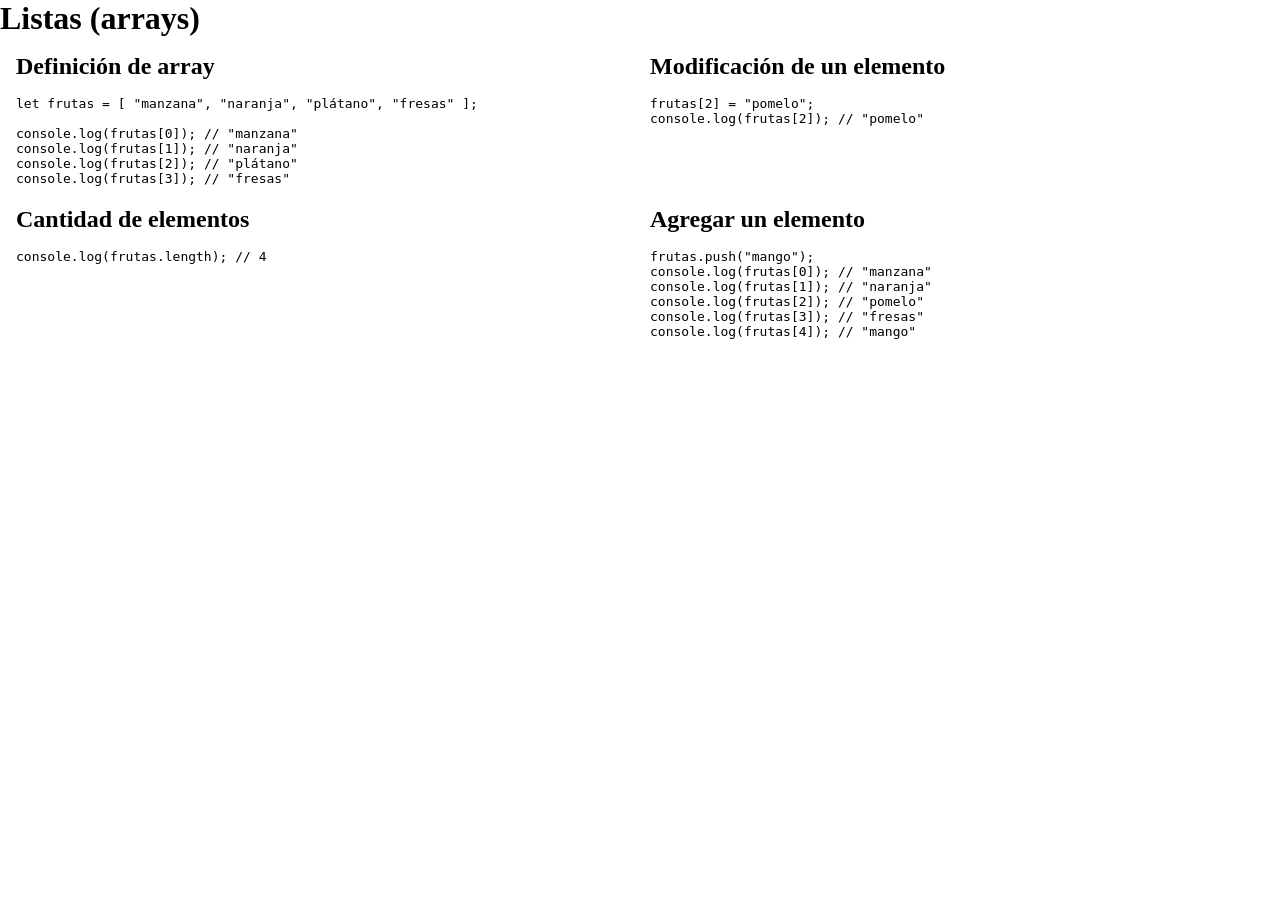
==== ejemplos/arrays/index.html @ 64e7ca8a "Merge branch 'Programacion-Web-Full-Stack-PCom:main' into main" ====
<!doctype html>
<html lang="en">
  <head>
    <meta charset="UTF-8" />
    <meta name="viewport" content="width=device-width, initial-scale=1.0" />
    <link rel="stylesheet" href="style.css" />
    <link rel="stylesheet" href="../javascript.css" />
    <title>Listas (arrays)</title>
  </head>
  <body>
    <h1>Listas (arrays)</h1>

    <main>
      <article>
        <h2>Definición de array</h2>
        <pre><code><span class="keyword">let</span> <span class="variable">frutas</span> = [ <span class="string">"manzana"</span>, <span class="string">"naranja"</span>, <span class="string">"plátano"</span>, <span class="string">"fresas"</span> ];

<span class="keyword">console</span>.<span class="property">log</span>(<span class="variable">frutas</span>[0]); <span class="comment">// "manzana"</span>
<span class="keyword">console</span>.<span class="property">log</span>(<span class="variable">frutas</span>[1]); <span class="comment">// "naranja"</span>
<span class="keyword">console</span>.<span class="property">log</span>(<span class="variable">frutas</span>[2]); <span class="comment">// "plátano"</span>
<span class="keyword">console</span>.<span class="property">log</span>(<span class="variable">frutas</span>[3]); <span class="comment">// "fresas"</span>
</code></pre>
      </article>

      <article>
        <h2>Modificación de un elemento</h2>
        <pre><code><span class="variable">frutas</span>[2] = <span class="string">"pomelo"</span>;
<span class="keyword">console</span>.<span class="property">log</span>(<span class="variable">frutas</span>[2]); <span class="comment">// "pomelo"</span></code></pre>
      </article>

      <article>
        <h2>Cantidad de elementos</h2>
        <pre><code><span class="keyword">console</span>.<span class="property">log</span>(<span class="variable">frutas</span><span class="keyword">.length</span>); <span class="comment">// 4</span></code></pre>
      </article>

      <article>
        <h2>Agregar un elemento</h2>
        <pre><code><span class="variable">frutas</span>.<span class="keyword">push</span>(<span class="string">"mango"</span>);
<span class="keyword">console</span>.<span class="property">log</span>(<span class="variable">frutas</span>[0]); <span class="comment">// "manzana"</span>
<span class="keyword">console</span>.<span class="property">log</span>(<span class="variable">frutas</span>[1]); <span class="comment">// "naranja"</span>
<span class="keyword">console</span>.<span class="property">log</span>(<span class="variable">frutas</span>[2]); <span class="comment">// "pomelo"</span>
<span class="keyword">console</span>.<span class="property">log</span>(<span class="variable">frutas</span>[3]); <span class="comment">// "fresas"</span>
<span class="keyword">console</span>.<span class="property">log</span>(<span class="variable">frutas</span>[4]); <span class="comment">// "mango"</span>
</code></pre>
      </article>
    </main>
  </body>

  <script>
    let frutas = ["manzana", "naranja", "plátano", "fresas"];

    console.log(frutas[0]); // "manzana"
    console.log(frutas[1]); // "naranja"
    console.log(frutas[2]); // "plátano"
    console.log(frutas[3]); // "fresas"

    console.log("------------------");

    frutas[2] = "pomelo";
    console.log(frutas[0]); // "manzana
    console.log(frutas[1]); // "pomelo"
    console.log(frutas[2]); // "plátano"
    console.log(frutas[3]); // "fresas"

    console.log("------------------");

    console.log(frutas.length);

    console.log("------------------");

    frutas.push("mango");
    console.log(frutas[0]); // "manzana
    console.log(frutas[1]); // "pomelo"
    console.log(frutas[2]); // "plátano"
    console.log(frutas[3]); // "fresas"
    console.log(frutas[4]); // "mango"
  </script>
</html>
---- ejemplos/arrays/style.css ----
* {
  margin: 0;
  padding: 0;
  box-sizing: border-box;
}

main {
  width: fit-content;
  max-width: 1500px;
  margin-inline: auto;
  margin-bottom: 5rem;
  padding: 0 1rem;

  display: grid;
  gap: 20px;
}

h1,
h2 {
  margin-bottom: 1rem;
}

article {
  width: 100%;
  max-width: 700px;
  flex: 1;
}

@media screen and (min-width: 1000px) {
  main {
    width: auto;
    grid-template-columns: 1fr 1fr;
  }
}
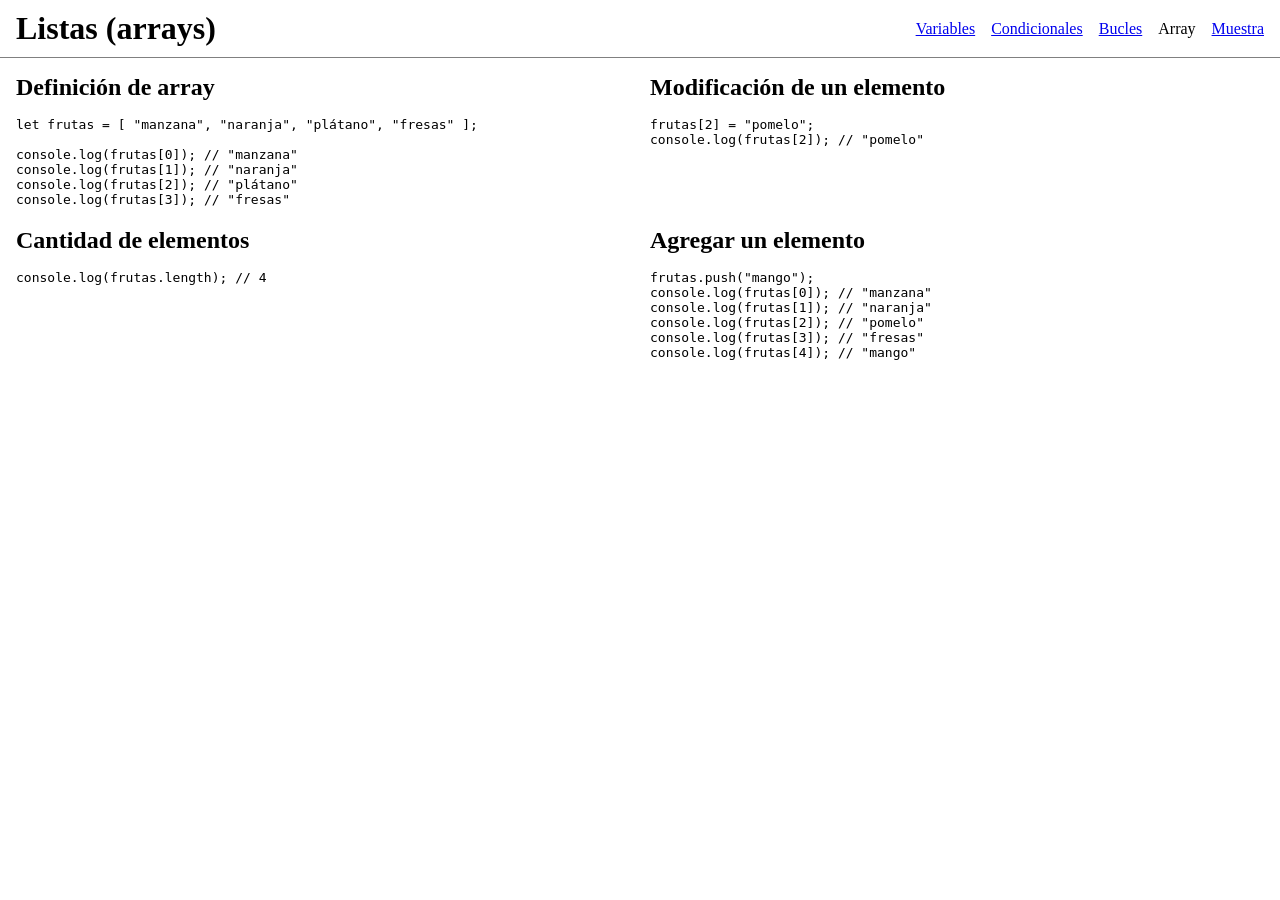
==== commit a30da8b7: "Navegación" ====
--- a/ejemplos/arrays/index.html
+++ b/ejemplos/arrays/index.html
@@ -3,12 +3,22 @@
   <head>
     <meta charset="UTF-8" />
     <meta name="viewport" content="width=device-width, initial-scale=1.0" />
-    <link rel="stylesheet" href="style.css" />
     <link rel="stylesheet" href="../javascript.css" />
+    <link rel="stylesheet" href="../globalStyle.css" />
     <title>Listas (arrays)</title>
   </head>
   <body>
-    <h1>Listas (arrays)</h1>
+    <header>
+      <h1>Listas (arrays)</h1>
+
+      <nav>
+        <a href="../variables/">Variables</a>
+        <a href="../condicionales/">Condicionales</a>
+        <a href="../bucles/">Bucles</a>
+        <span>Array</span>
+        <a href="../muestra/">Muestra</a>
+      </nav>
+    </header>
 
     <main>
       <article>
--- a/ejemplos/globalStyle.css
+++ b/ejemplos/globalStyle.css
@@ -0,0 +1,47 @@
+* {
+  margin: 0;
+  padding: 0;
+  box-sizing: border-box;
+}
+
+header {
+  display: flex;
+  justify-content: space-between;
+  align-items: center;
+  padding: 10px 1rem;
+  border-bottom: 1px solid gray;
+  margin-bottom: 1rem;
+}
+
+nav {
+  display: flex;
+  gap: 1rem;
+}
+
+main {
+  width: fit-content;
+  max-width: 1500px;
+  margin-inline: auto;
+  margin-bottom: 5rem;
+  padding: 0 1rem;
+
+  display: grid;
+  gap: 20px;
+}
+
+h2 {
+  margin-bottom: 1rem;
+}
+
+article {
+  width: 100%;
+  max-width: 700px;
+  flex: 1;
+}
+
+@media screen and (min-width: 1000px) {
+  main {
+    width: auto;
+    grid-template-columns: 1fr 1fr;
+  }
+}
